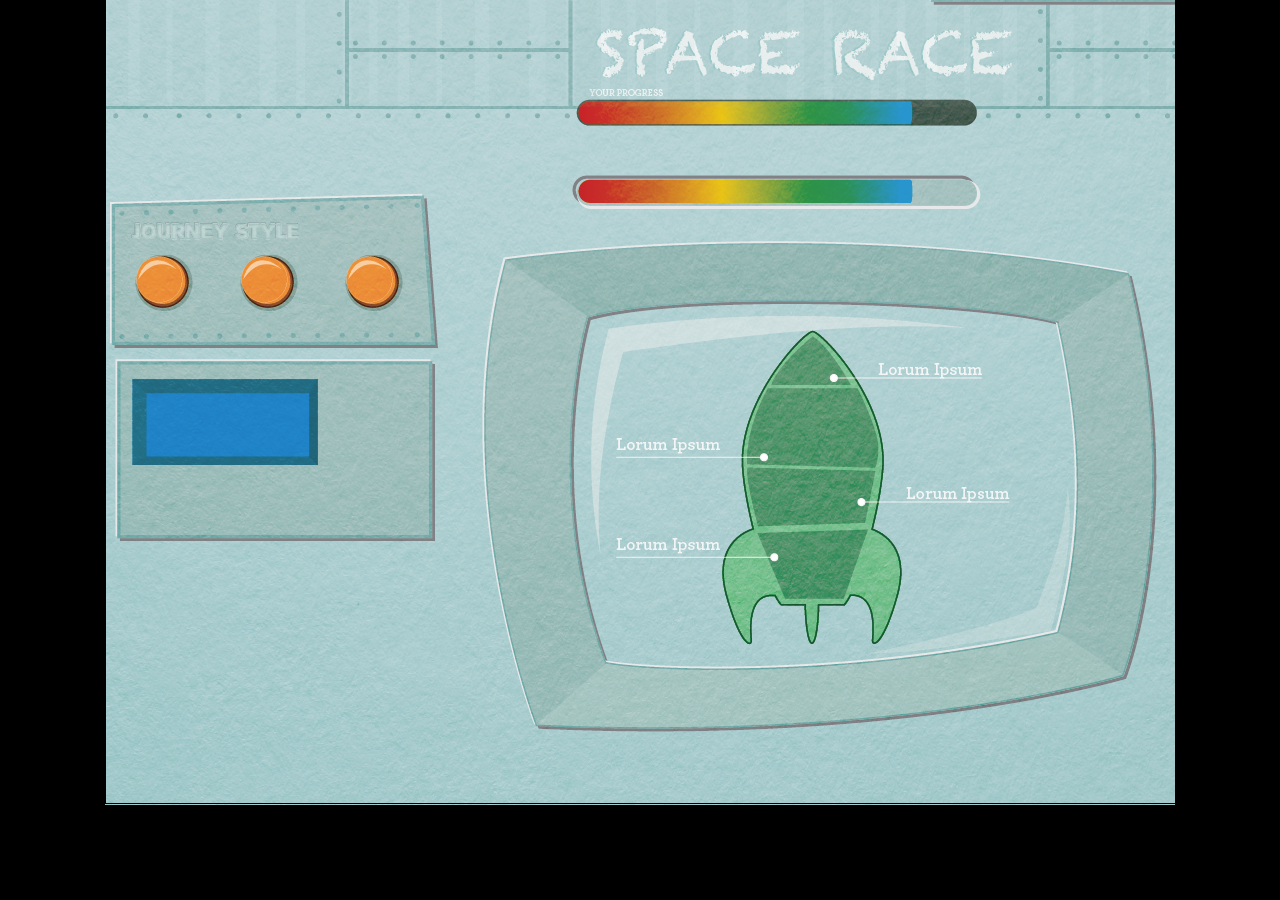
==== index.html @ 01765614 "initial commit" ====
<!DOCTYPE HTML>
<html lang="en">
	<head>
		<meta charset="utf-8">
		<title>Space Race</title>

		<link rel="stylesheet" type="text/css" href="css/app.css">

	</head>
	<body>
		<div class="container"> 
			<img src="images/background.png" />
			<img src="images/button.png" id="btnCategory1" onclick="onCategory1Click();" class="category_button_1 category_button" />
			<img src="images/button.png" id="btnCategory2" onclick="onCategory2Click();" class="category_button_2 category_button" />
			<img src="images/button.png" id="btnCategory3" onclick="onCategory3Click();" class="category_button_3 category_button" />
		</div>

		<script type="text/javascript" src="js/game.js"></script>
	</body>
</html>
---- css/app.css ----
body
{
	background-color: #000000;
	margin: 0px;
}



.container
{
	text-align: center;
	vertical-align: middle;
	position: relative;
	margin: 0 auto;
	width: 1070px;
}

.category_button
{
	position: absolute;
	z-index: 10;
	background: rgba(0,0,0,0.7);
}

.category_button_1
{
	top: 255px;
	left: 25px;
}

.category_button_2
{
	top: 255px;
	left: 130px;
}

.category_button_3
{
	top: 255px;
	left: 235px;
}
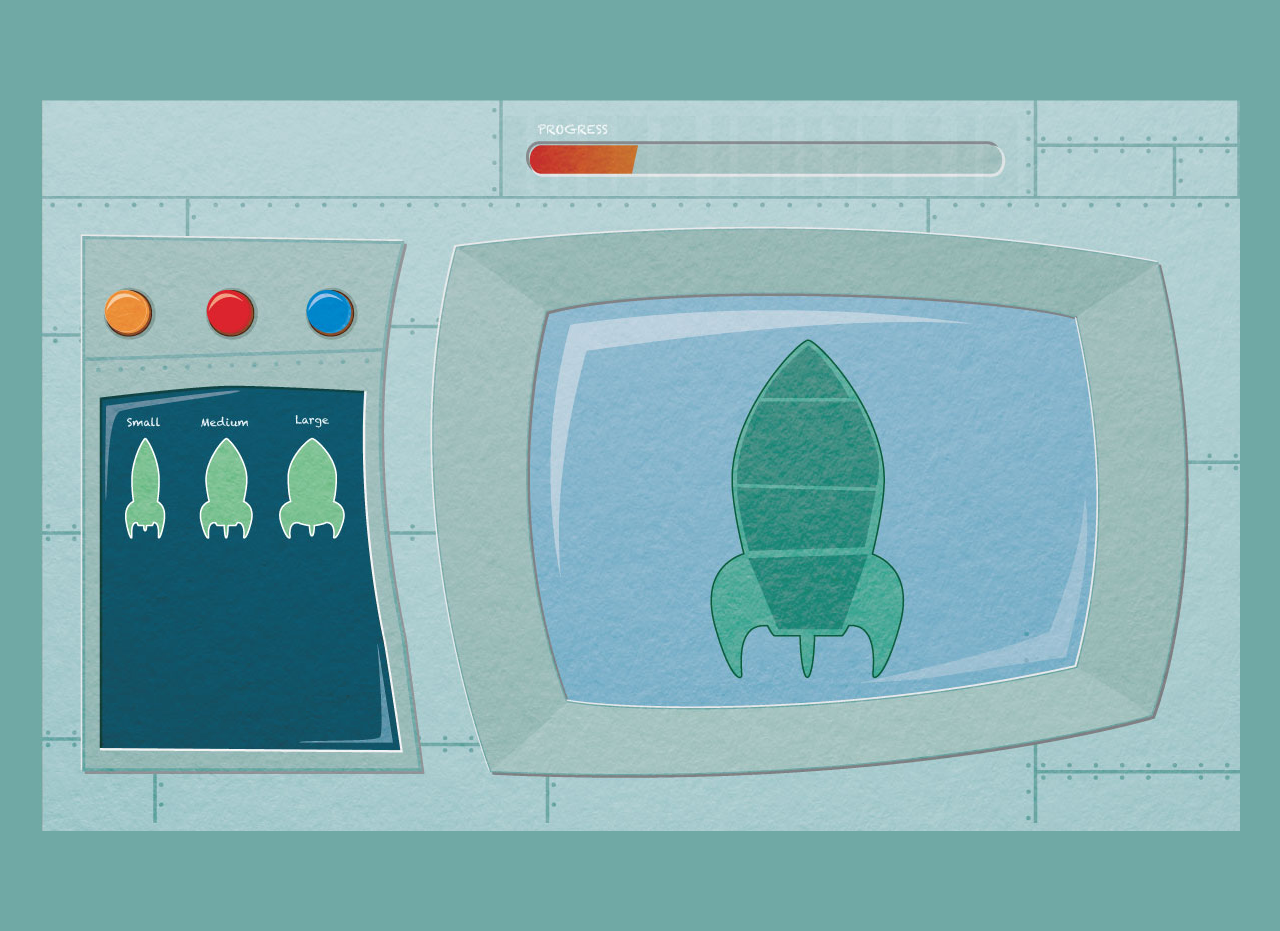
==== commit 130b9df8: "updated assets" ====
--- a/index.html
+++ b/index.html
@@ -9,12 +9,28 @@
 	</head>
 	<body>
 		<div class="container"> 
-			<img src="images/background.png" />
-			<img src="images/button.png" id="btnCategory1" onclick="onCategory1Click();" class="category_button_1 category_button" />
-			<img src="images/button.png" id="btnCategory2" onclick="onCategory2Click();" class="category_button_2 category_button" />
-			<img src="images/button.png" id="btnCategory3" onclick="onCategory3Click();" class="category_button_3 category_button" />
+			<!-- <img src="images/background.jpg" /> -->
+			<div id="btnCategory1" onclick="onCategory1Click();" class="category_button_1 category_button " ></div>
+			<div id="btnCategory2" onclick="onCategory2Click();" class="category_button_2 category_button " ></div>
+			<div id="btnCategory3" onclick="onCategory3Click();" class="category_button_3 category_button " ></div>
+
+			<div class="progess_bar">
+				<img src="images/bar-01.jpg" />
+				<img src="images/bar-02.jpg" />
+			</div>
+
+			<div class="left_panel">
+				<img src="images/subScreen-02.jpg" />
+			</div>
+
+
+			<div class="screen">
+				<img src="images/screen-01.jpg" />
+				<img src="images/screen-02.jpg" />
+			</div>
 		</div>
 
+		<script type="text/javascript" src="js/libs/leap.js"></script>
 		<script type="text/javascript" src="js/game.js"></script>
 	</body>
 </html>--- a/css/app.css
+++ b/css/app.css
@@ -1,7 +1,7 @@
 
 body
 {
-	background-color: #000000;
+	background-color: #70A9A5;
 	margin: 0px;
 }
 
@@ -12,31 +12,89 @@
 	text-align: center;
 	vertical-align: middle;
 	position: relative;
-	margin: 0 auto;
-	width: 1070px;
+	margin: 100px auto;
+	width: 1200px;
+	height: 731px;
+	background-image: url("../images/background.jpg");
 }
 
 .category_button
 {
 	position: absolute;
-	z-index: 10;
-	background: rgba(0,0,0,0.7);
+	width: 60px;
+	height: 60px;
+	/*background: blue;*/
+	/*z-index: 10;
+	background: rgba(0,0,0,0.7);*/
+}
+
+.progess_bar
+{
+	position: absolute;
+	margin-left: 462px;
+	margin-top: 16px;
+}
+
+.progess_bar img
+{
+	position: absolute;
+
+}
+
+.left_panel
+{
+	position: absolute;
+
+margin-left: 66px;
+margin-top: 307px;
+}
+
+.left_panel img
+{
+	position: absolute;
+
+}
+
+.screen
+{
+	position: absolute;
+margin-left: 461px;
+margin-top: 177px;
+}
+
+.screen img
+{
+	position: absolute;
+
 }
 
 .category_button_1
 {
-	top: 255px;
-	left: 25px;
+	margin-left: 58px;
+	margin-top: 183px;
 }
 
 .category_button_2
 {
-	top: 255px;
-	left: 130px;
+	
+	margin-left: 161px;
+	margin-top: 183px;
 }
 
 .category_button_3
 {
-	top: 255px;
-	left: 235px;
-}+	
+	margin-left: 260px;
+	margin-top: 183px;
+}
+
+.tint {
+    float: left;
+    
+    margin: 0 20px 20px 0;
+}
+
+.tint img:hover {
+    opacity: .5;
+    cursor: pointer;
+}
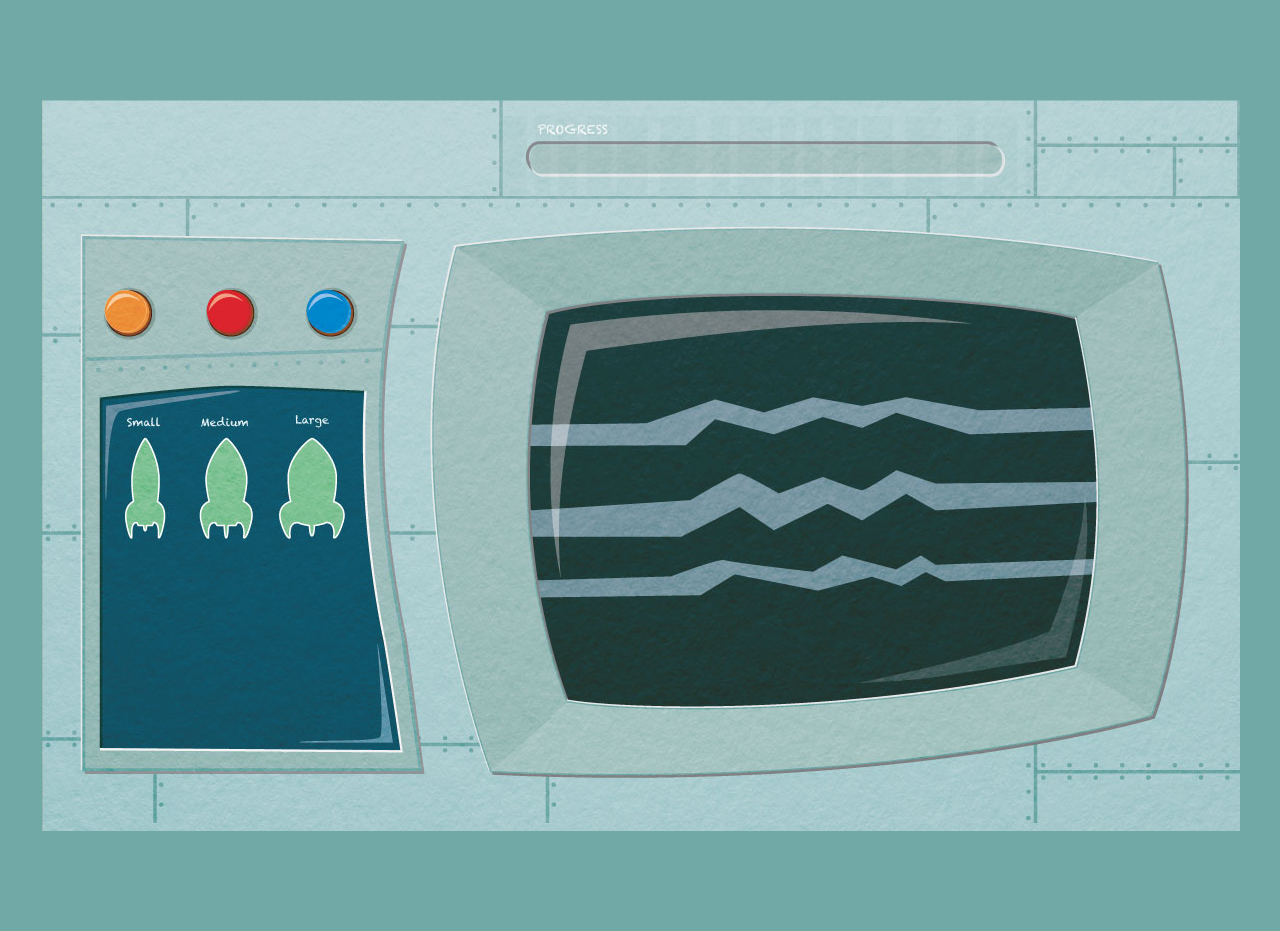
==== commit 633bab1b: "added all screens." ====
--- a/index.html
+++ b/index.html
@@ -15,21 +15,34 @@
 			<div id="btnCategory3" onclick="onCategory3Click();" class="category_button_3 category_button " ></div>
 
 			<div class="progess_bar">
-				<img src="images/bar-01.jpg" />
-				<img src="images/bar-02.jpg" />
+				<img id="bar_1" src="images/bar-01.jpg" />
+				<img id="bar_2" src="images/bar-02.jpg" style="display:none" />
+				<img id="bar_3" src="images/bar-03.jpg" style="display:none" />
+				<img id="bar_4" src="images/bar-04.jpg" style="display:none" />
+				<img id="bar_5" src="images/bar-05.jpg" style="display:none" />
 			</div>
 
 			<div class="left_panel">
-				<img src="images/subScreen-02.jpg" />
+				<img id="subScreen_1" src="images/subScreen-01.jpg" />
+				<img id="subScreen_2" src="images/subScreen-02.jpg" style="display:none" />
+				<img id="subScreen_3" src="images/subScreen-03.jpg" style="display:none" />
+				<img id="subScreen_4" src="images/subScreen-04.jpg" style="display:none" />
+				<img id="subScreen_5" src="images/subScreen-05.jpg" style="display:none" />
 			</div>
 
 
 			<div class="screen">
-				<img src="images/screen-01.jpg" />
-				<img src="images/screen-02.jpg" />
+				<img  id="screen_1" src="images/screen-01.jpg" />
+				<img  id="screen_2" src="images/screen-02.jpg" style="display:none" />
+				<img  id="screen_3" src="images/screen-03.jpg" style="display:none" />
+				<img  id="screen_4" src="images/screen-04.jpg" style="display:none" />
+				<img  id="screen_5" src="images/screen-05.jpg" style="display:none" />
 			</div>
 		</div>
+		<div id="gestureLog">
+		</div>
 
+		<script type="text/javascript" src="js/libs/jquery-1.9.1.js"></script>
 		<script type="text/javascript" src="js/libs/leap.js"></script>
 		<script type="text/javascript" src="js/game.js"></script>
 	</body>
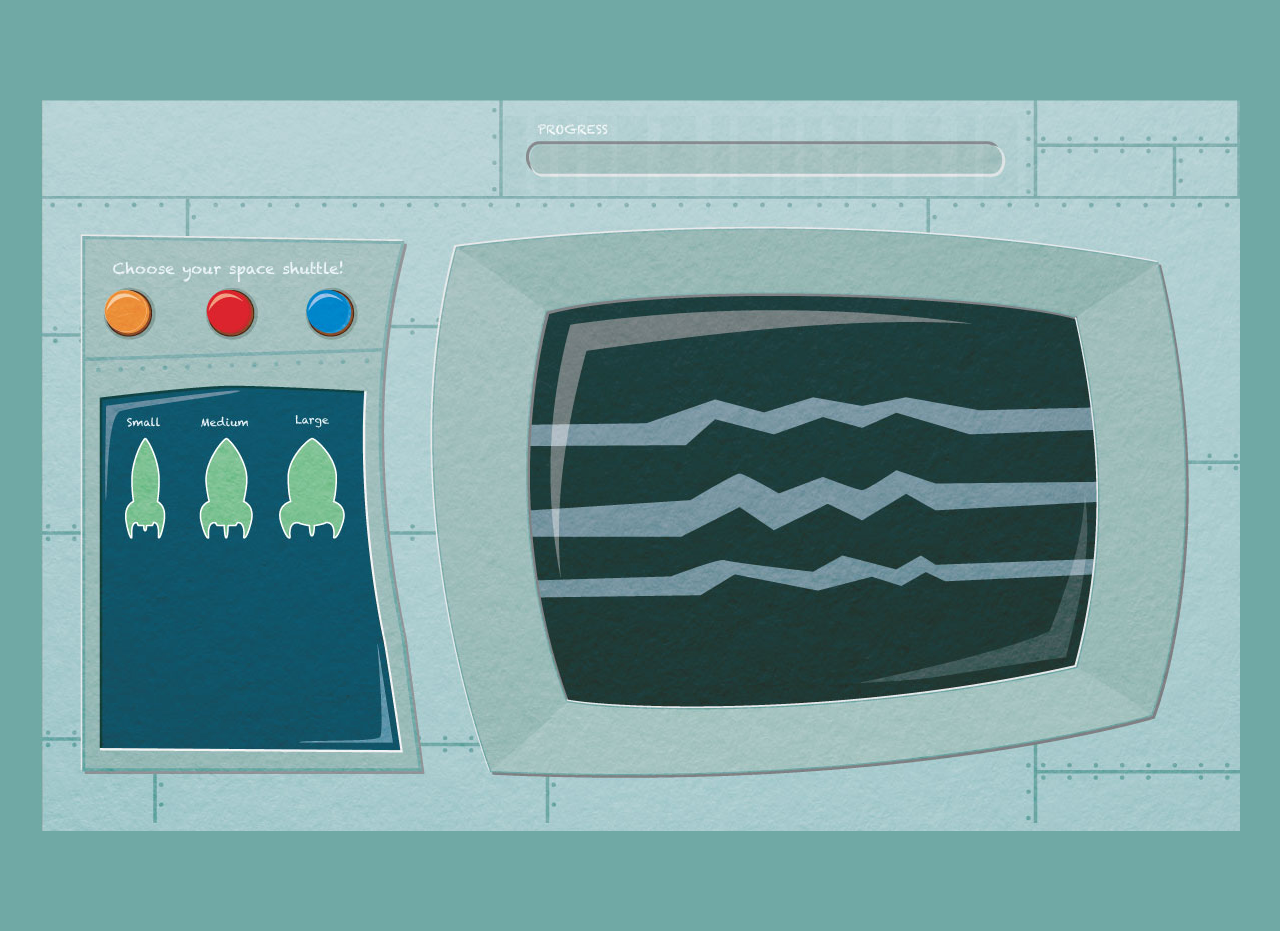
==== commit d5490f66: "updates" ====
--- a/index.html
+++ b/index.html
@@ -22,12 +22,21 @@
 				<img id="bar_5" src="images/bar-05.jpg" style="display:none" />
 			</div>
 
+			<div class="left_header">
+				<img id="text_1" src="images/text-01.jpg" />
+				<img id="text_2" src="images/text-02.jpg" style="display:none" />
+				<img id="text_3" src="images/text-03.jpg" style="display:none" />
+				<img id="text_4" src="images/text-04.jpg" style="display:none" />
+				<img id="text_5" src="images/text-05.jpg" style="display:none" />
+			</div>
+
 			<div class="left_panel">
 				<img id="subScreen_1" src="images/subScreen-01.jpg" />
 				<img id="subScreen_2" src="images/subScreen-02.jpg" style="display:none" />
 				<img id="subScreen_3" src="images/subScreen-03.jpg" style="display:none" />
 				<img id="subScreen_4" src="images/subScreen-04.jpg" style="display:none" />
 				<img id="subScreen_5" src="images/subScreen-05.jpg" style="display:none" />
+
 			</div>
 
 
--- a/css/app.css
+++ b/css/app.css
@@ -38,8 +38,21 @@
 .progess_bar img
 {
 	position: absolute;
+}
+
+.left_header
+{
+	position: absolute;
+margin-left: 66px;
+margin-top: 150px;
+}
+
+.left_header img
+{
+	position: absolute;
 
 }
+
 
 .left_panel
 {
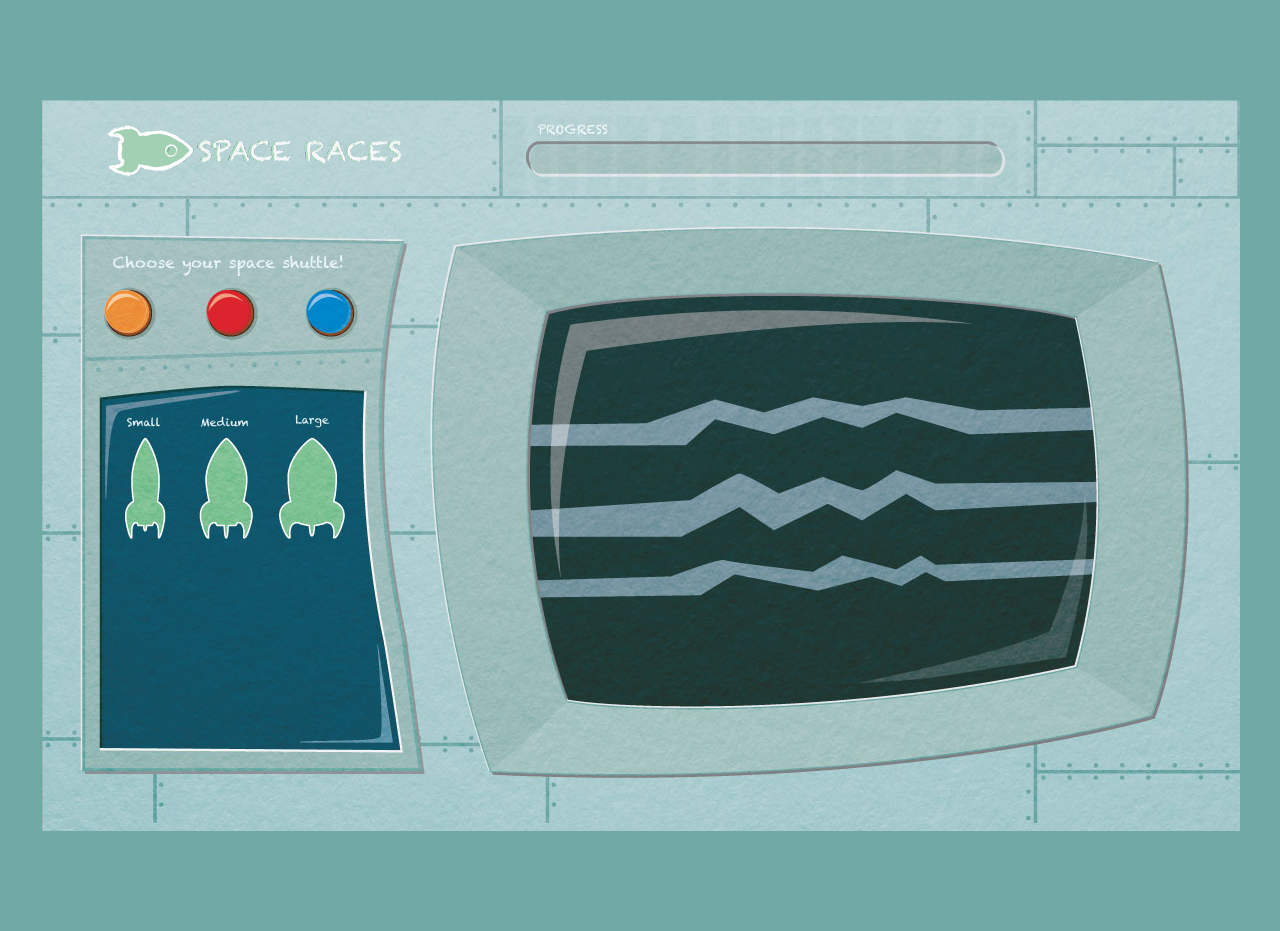
==== commit 04c36811: "added video" ====
--- a/index.html
+++ b/index.html
@@ -13,6 +13,10 @@
 			<div id="btnCategory1" onclick="onCategory1Click();" class="category_button_1 category_button " ></div>
 			<div id="btnCategory2" onclick="onCategory2Click();" class="category_button_2 category_button " ></div>
 			<div id="btnCategory3" onclick="onCategory3Click();" class="category_button_3 category_button " ></div>
+
+			<div class="logo">
+				<img src="images/logo.png" />
+			</div>
 
 			<div class="progess_bar">
 				<img id="bar_1" src="images/bar-01.jpg" />
--- a/css/app.css
+++ b/css/app.css
@@ -5,6 +5,17 @@
 	margin: 0px;
 }
 
+.logo
+{
+	position: absolute;
+	margin-left: 66px;
+	margin-top: 16px;
+}
+
+.logo img
+{
+	position: absolute;
+}
 
 
 .container
@@ -44,7 +55,7 @@
 {
 	position: absolute;
 margin-left: 66px;
-margin-top: 150px;
+margin-top: 144px;
 }
 
 .left_header img
@@ -75,7 +86,7 @@
 margin-top: 177px;
 }
 
-.screen img
+.screen img, .screen iframe
 {
 	position: absolute;
 
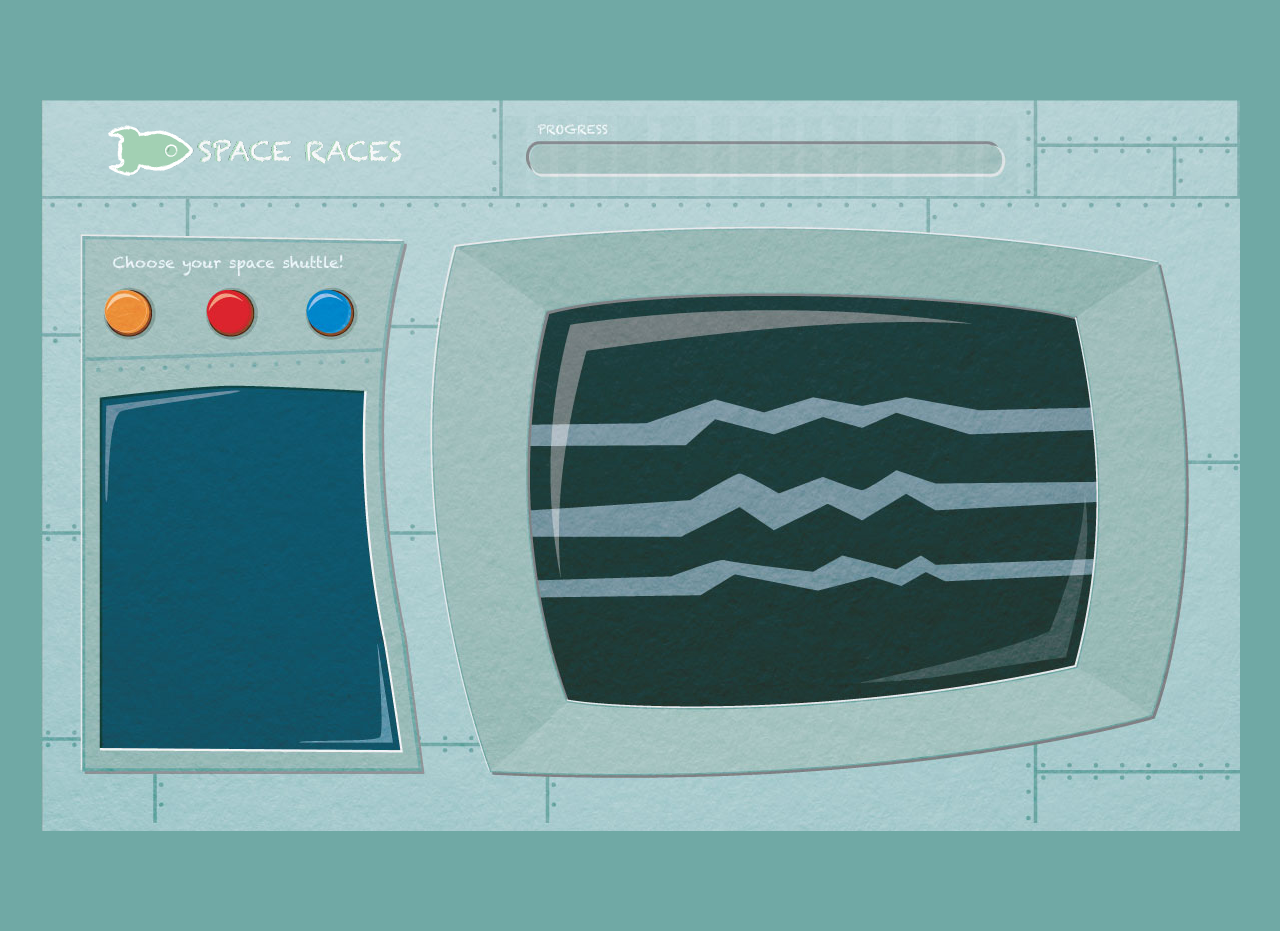
==== commit 58acb785: "updated images" ====
--- a/index.html
+++ b/index.html
@@ -29,17 +29,17 @@
 			<div class="left_header">
 				<img id="text_1" src="images/text-01.jpg" />
 				<img id="text_2" src="images/text-02.jpg" style="display:none" />
-				<img id="text_3" src="images/text-03.jpg" style="display:none" />
+				<img id="text_3" src="images/text-03.png" style="display:none" />
 				<img id="text_4" src="images/text-04.jpg" style="display:none" />
 				<img id="text_5" src="images/text-05.jpg" style="display:none" />
 			</div>
 
 			<div class="left_panel">
-				<img id="subScreen_1" src="images/subScreen-01.jpg" />
-				<img id="subScreen_2" src="images/subScreen-02.jpg" style="display:none" />
-				<img id="subScreen_3" src="images/subScreen-03.jpg" style="display:none" />
-				<img id="subScreen_4" src="images/subScreen-04.jpg" style="display:none" />
-				<img id="subScreen_5" src="images/subScreen-05.jpg" style="display:none" />
+				<img id="subScreen_1" src="images/empty.png" />
+				<img id="subScreen_2" src="images/subScreen-02.png" style="display:none" />
+				<img id="subScreen_3" src="images/subScreen-03.png" style="display:none" />
+				<img id="subScreen_4" src="images/subScreen-04.png" style="display:none" />
+				<img id="subScreen_5" src="images/subScreen-05.png" style="display:none" />
 
 			</div>
 
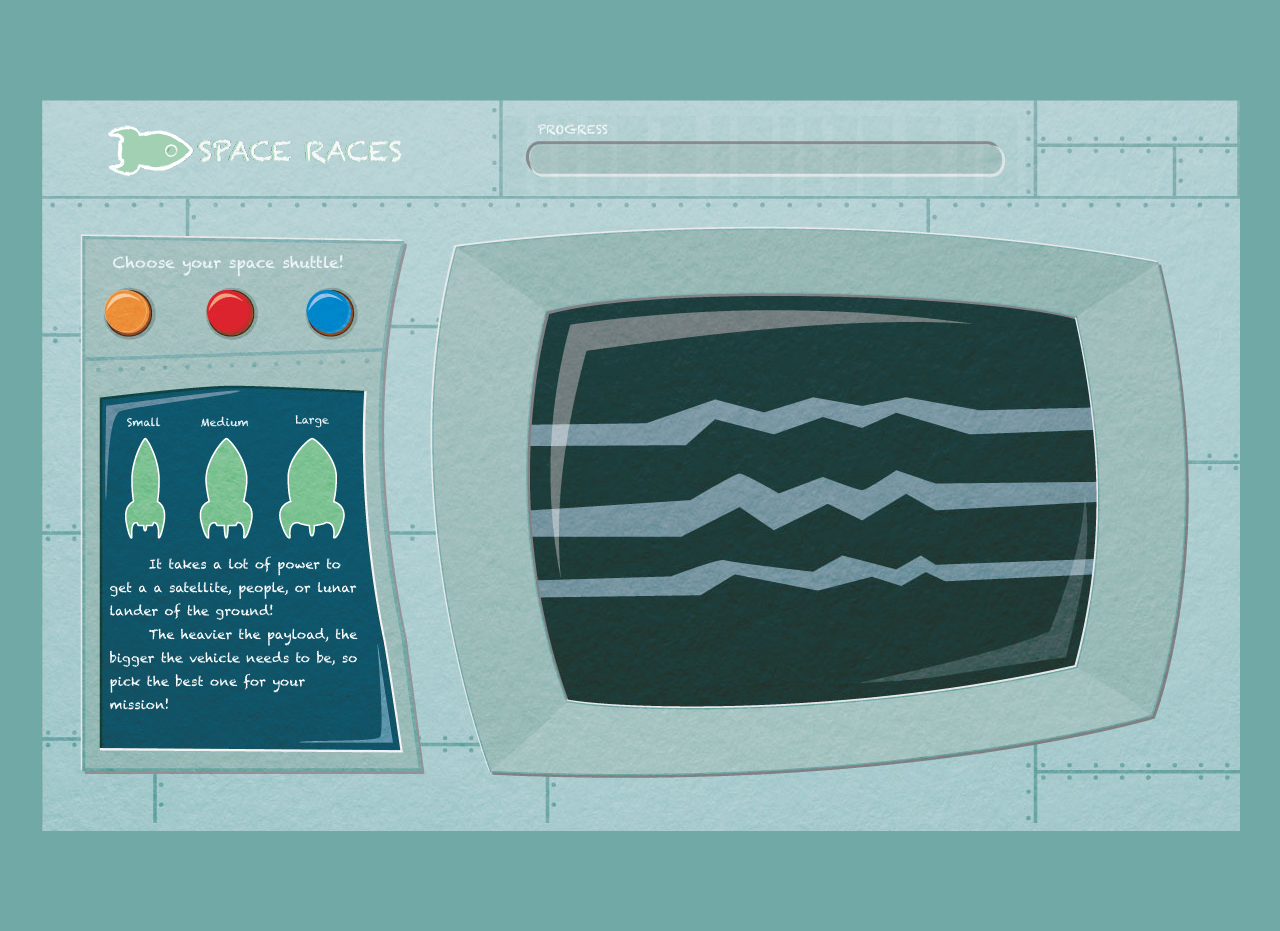
==== commit 7954e557: "udpated flow" ====
--- a/index.html
+++ b/index.html
@@ -35,10 +35,11 @@
 			</div>
 
 			<div class="left_panel">
-				<img id="subScreen_1" src="images/empty.png" />
-				<img id="subScreen_2" src="images/subScreen-02.png" style="display:none" />
-				<img id="subScreen_3" src="images/subScreen-03.png" style="display:none" />
-				<img id="subScreen_4" src="images/subScreen-04.png" style="display:none" />
+			
+				<img id="subScreen_1" src="images/subScreen-02.png" style="display:none" />
+				<img id="subScreen_2" src="images/subScreen-03.png" style="display:none" />
+				<img id="subScreen_3" src="images/subScreen-04.png" style="display:none" />
+				<img id="subScreen_4" src="images/subScreen-05.png" style="display:none" />
 				<img id="subScreen_5" src="images/subScreen-05.png" style="display:none" />
 
 			</div>
